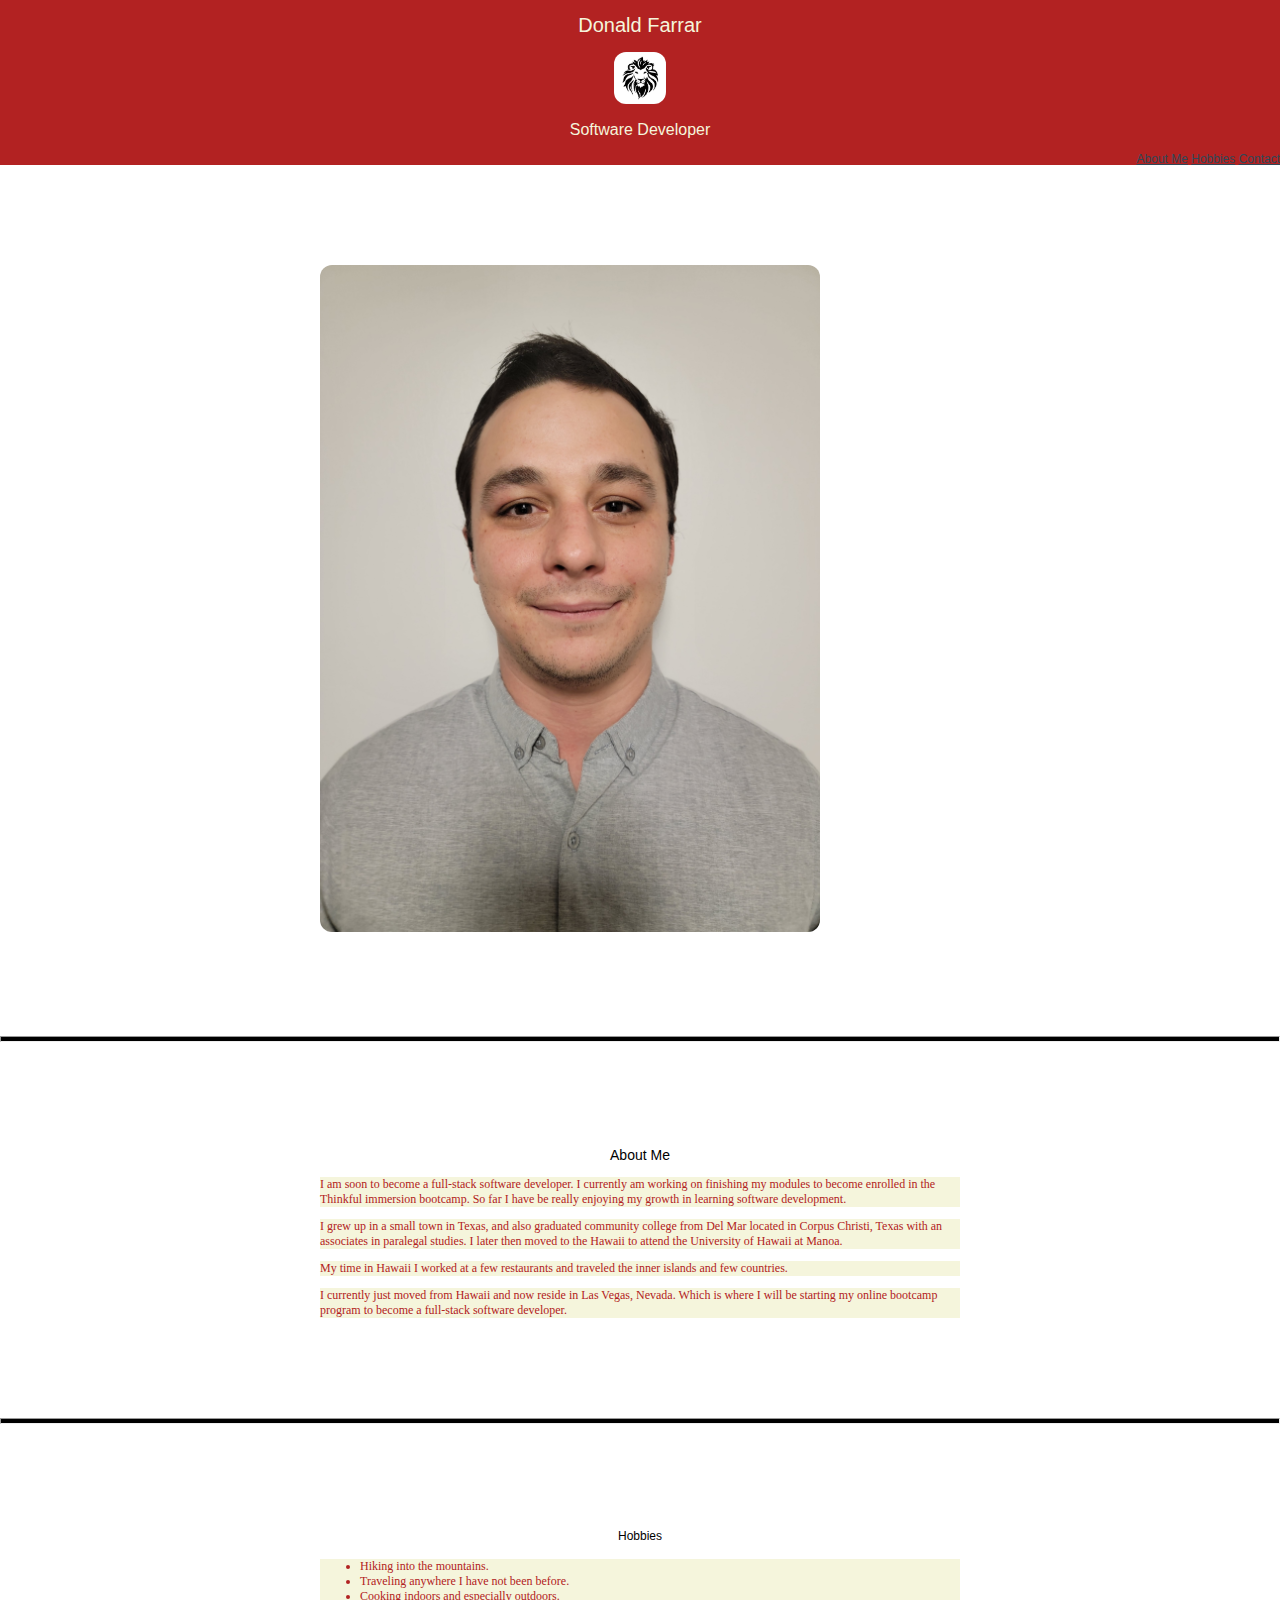
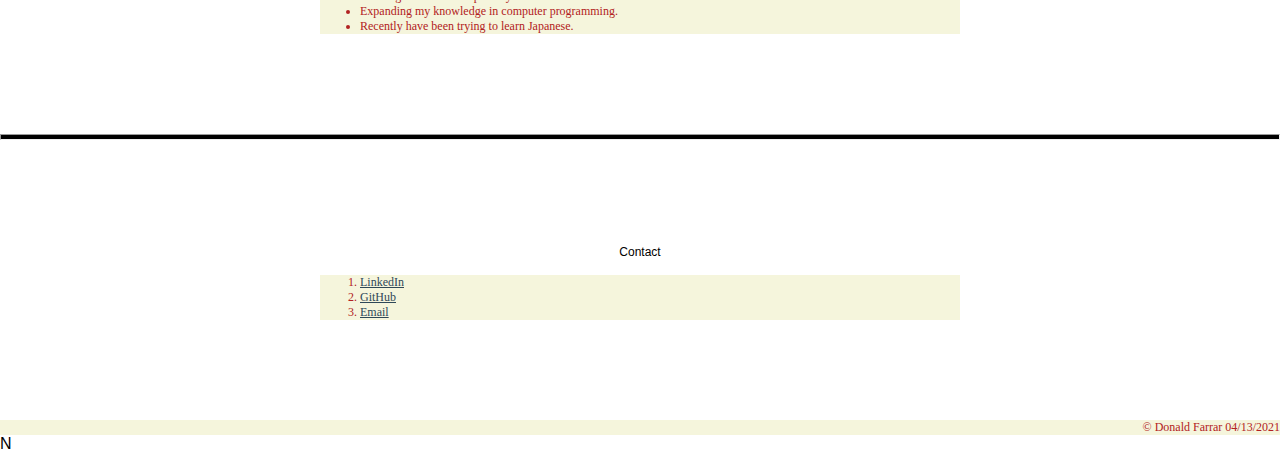
==== index.html @ 141d3fe0 "Add files via upload" ====
<!DOCTYPE html>
<html lang="en">
  <head>
    <meta charset="utf-8">
    <meta name="viewport" content="width=device-width">
    <title> Donald Farrar | Software Developer | Portfolio</title>
    <link href="style.css" rel="stylesheet" type="text/css" />
  </head>

  <body>

<!--Border with Logo-->

    <header>
     <div class="logo"><h1>Donald Farrar</h1></div>
     <img src="lion_graphic.jpg" width="52" alt="outline of a lions head">
		<h2>Software Developer</h2>

     <!--Navigation Tabs-->

    <nav>
        <a href="#About Me">About Me</a>
        <a href="#Hobbies">Hobbies</a>
        <a href="#Contact">Contact</a>
      </nav>
      </header>


    <main>

      <!--Profile Picture -->

      <section>
		<img src="professional_picture.jpg" width="500" alt="Picture of myself">
      </section>

    <hr>

<!--Introduction -->

        <section>
            <h3 class="border-top">About Me</h3>
          <p>I am soon to become a full-stack software developer. I currently am working on finishing my modules to become enrolled in the Thinkful immersion bootcamp. So far I have be really enjoying my growth in learning software development.</p>
          <p>I grew up in a small town in Texas, and also graduated community college from Del Mar located in Corpus Christi, Texas with an associates in paralegal studies. I later then moved to the Hawaii to attend the University of Hawaii at Manoa.</p>
          <p>My time in Hawaii I worked at a few restaurants and traveled the inner islands and few countries.</p>
          <p>I currently just moved from Hawaii and now reside in Las Vegas, Nevada. Which is where I will be starting my online bootcamp program to become a full-stack software developer.</p>
      </section>

          <hr>

<!-- Interest -->

    <section>
      <h4 class="border-top">Hobbies</h4>
            <ul>
              <li>Hiking into the mountains.</li>
              <li>Traveling anywhere I have not been before.</li>
              <li>Cooking indoors and especially outdoors.</li>
              <li>Expanding my knowledge in computer programming.</li>
              <li>Recently have been trying to learn Japanese.</li>
              </ul>
    </section>

      <hr>

      <!--Contact Information -->
            
            <section id="contact">
              <h4 class="border-top">Contact</h4>
              <ol>
                <li><a href="https://www.linkedin.com/in/donald-farrar-a90ab020b/" target="_blank">LinkedIn</a></li>
                <li><a href= "https://github.com/DonaldFarrar" target="_blank">GitHub</a></li>
                <li><a href="mailto:donfar09@gmail.com" target="_blank">Email</a></li>
              </ol>
            </section>

      </main>

<!-- Copyright -->

    <footer>
<p>&copy; Donald Farrar 04/13/2021</p>
      </footer>

    <script src="script.js"></script>N
  </body>
</html>
---- style.css ----
/* STYLE.CSS: */


/* -------  General Styles ------- */

body{
  margin: 0;
  font-family:Helvetica, Arial, sans-serif; ;
}


header {
height: 165px ;
background-color: firebrick;
text-align: center;
}


.logo {
  font-family: Helvetica, Arial, sans-serif;
  font-size: 50px;
  color: beige;
  text-align: center;
  letter-spacing: -5;
  padding: 1px;
}
header h1 {
  font-family: Helvetica, Arial, sans-serif;
  font-size: 20px;
  color: beige;
  text-align: center;
}

header h2 {
  font-family: Helvetica, Arial, sans-serif;
  font-size: 16px;
  color: beige;
  text-align: center;
}

header nav {
  font-family: Helvetica, Arial, sans-serif;
  text-align: right;
  font-size: 12px;
}

 footer {
background:beige ;
color: firebrick;
font-family: Cambria, Cochin, Georgia, Times, 'Times New Roman', serif;
font-size: 10px;
height: ;
padding: ;
text-align: justify;
 }
 
 section {
   padding: 0 25%;
   margin: 100px 0;
 }


/*---Type---*/
h1 { font-size: 30px; }
h2 { font-size: 18px; }
h3 { font-size: 14px; }
h4 { font-size: 12px; }

h1, h2, h3, h4 {
  font-family: Helvetica, Arial, sans-serif;
	color: black;
  text-align: center;
  font-weight: 500;
}




 p{
background:beige;
color: firebrick;
font-family: Cambria, Cochin, Georgia, Times, 'Times New Roman', serif;
font-size: 12px;
height: ;
padding: ;
 }


 p, li {
 font-family: Cambria, Cochin, Georgia, Times, 'Times New Roman', serif;
 margin-bottom: 0;
}


ul {
  background:beige ;
color: firebrick;
font-family: Cambria, Cochin, Georgia, Times, 'Times New Roman', serif;
font-size: 12px;
height: ;
padding: ;
text-align: left;
}

ol {
   background:beige ;
color: firebrick;
font-family: Cambria, Cochin, Georgia, Times, 'Times New Roman', serif;
font-size: 12px;
height: ;
padding: ;
text-align: left;
}


 footer p{
   font-size: 12px;
   text-align: right;
 }

 hr{
   padding: 2px;
   background-color: black;
 }

a{
  font-weight: 600px;
}

a:link {color: #2F4858;}
a:visited {color: #86BBD8;}
a:hover {color: #9EE493;}
a:active {color: #DAF7DC;}

/*---Modifier Styles---*/

.border-top {
  padding-top: 5px;
}

/*---Elements---*/

img {
  border-radius: 12px;
  text-align: center;
}
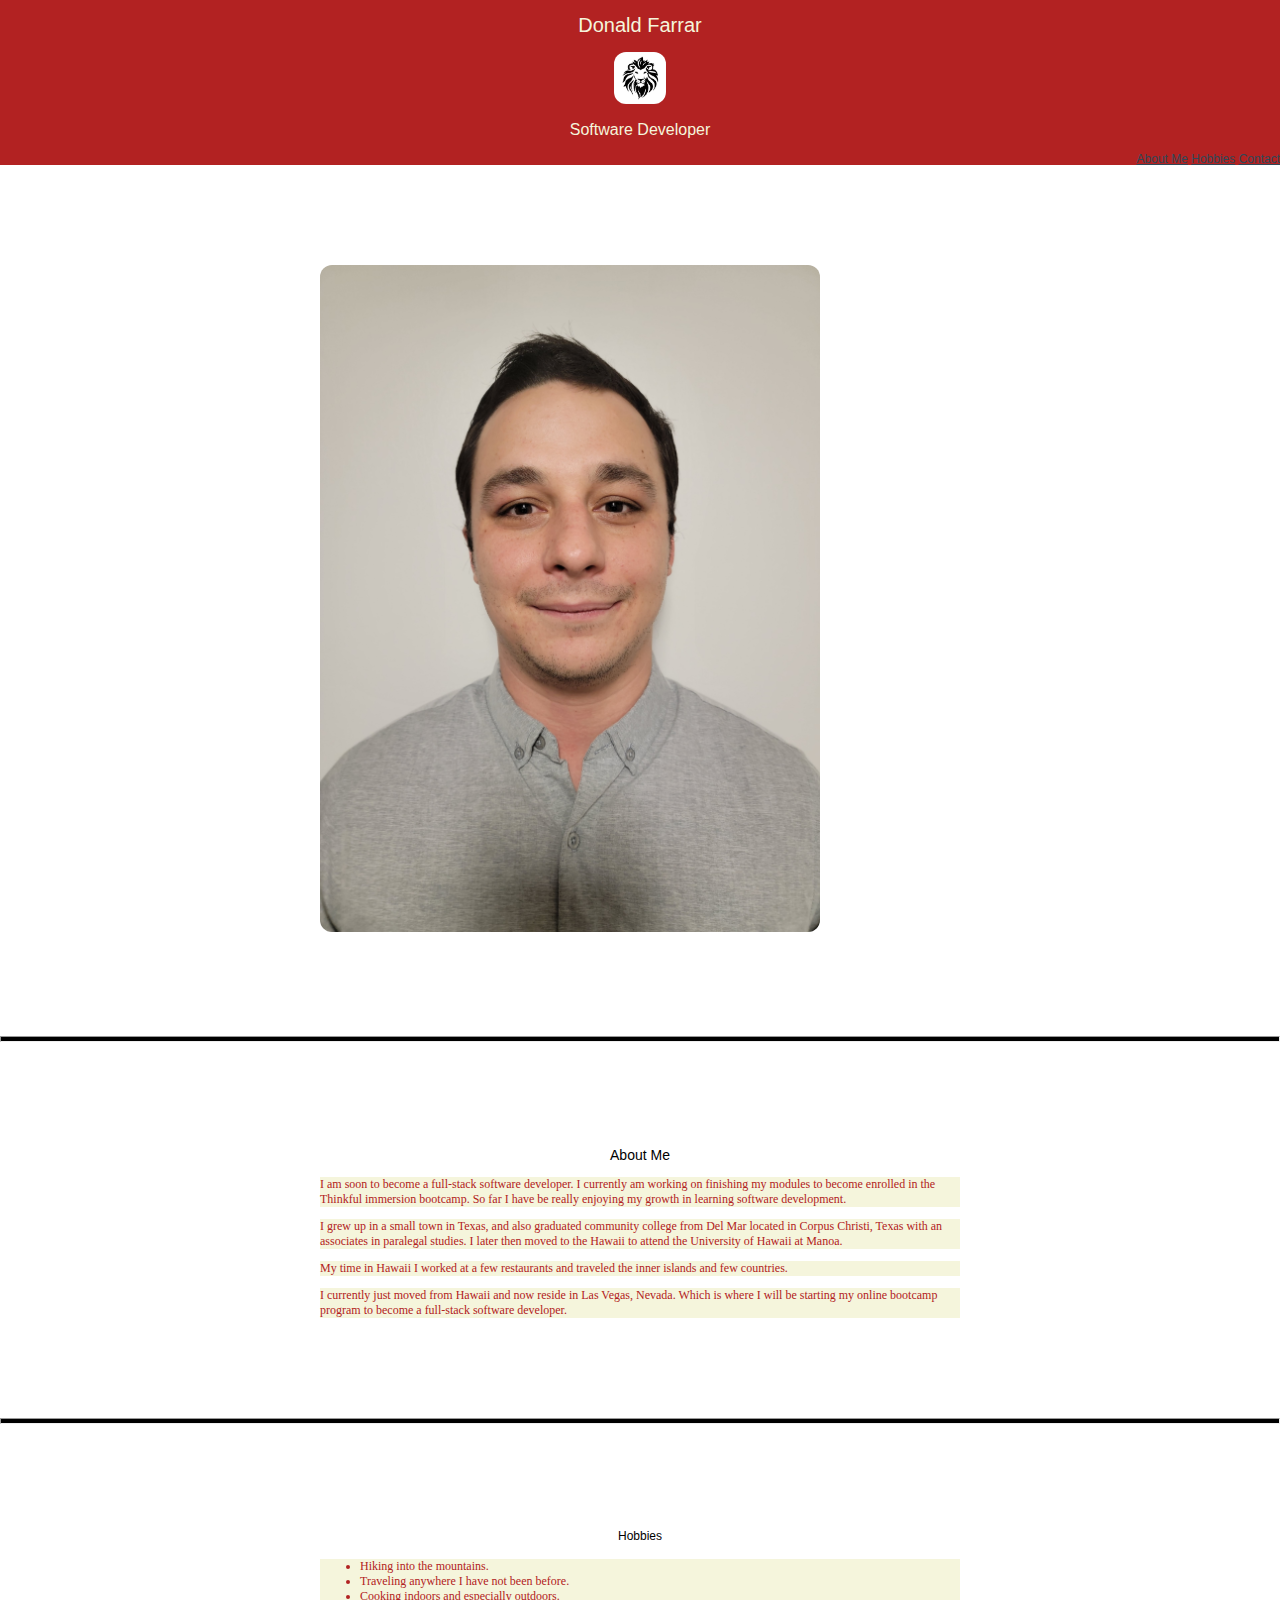
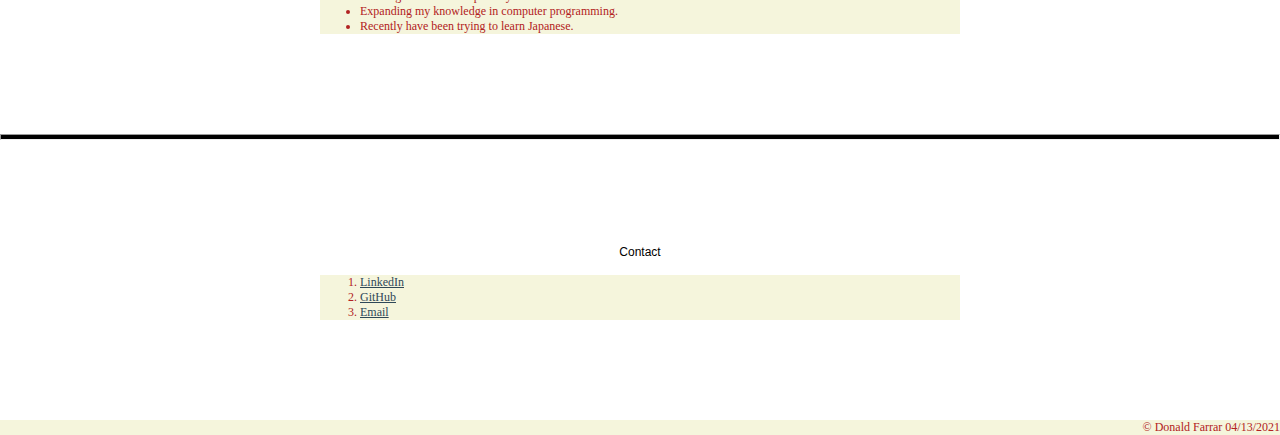
==== commit 62380bc7: "Add files via upload" ====
--- a/index.html
+++ b/index.html
@@ -64,7 +64,7 @@
       <hr>
 
       <!--Contact Information -->
-            
+     
             <section id="contact">
               <h4 class="border-top">Contact</h4>
               <ol>
@@ -82,7 +82,7 @@
 <p>&copy; Donald Farrar 04/13/2021</p>
       </footer>
 
-    <script src="script.js"></script>N
+    <script src="script.js"></script>
   </body>
 </html>
 
--- a/style.css
+++ b/style.css
@@ -42,6 +42,7 @@
   font-family: Helvetica, Arial, sans-serif;
   text-align: right;
   font-size: 12px;
+  color: beige;
 }
 
  footer {
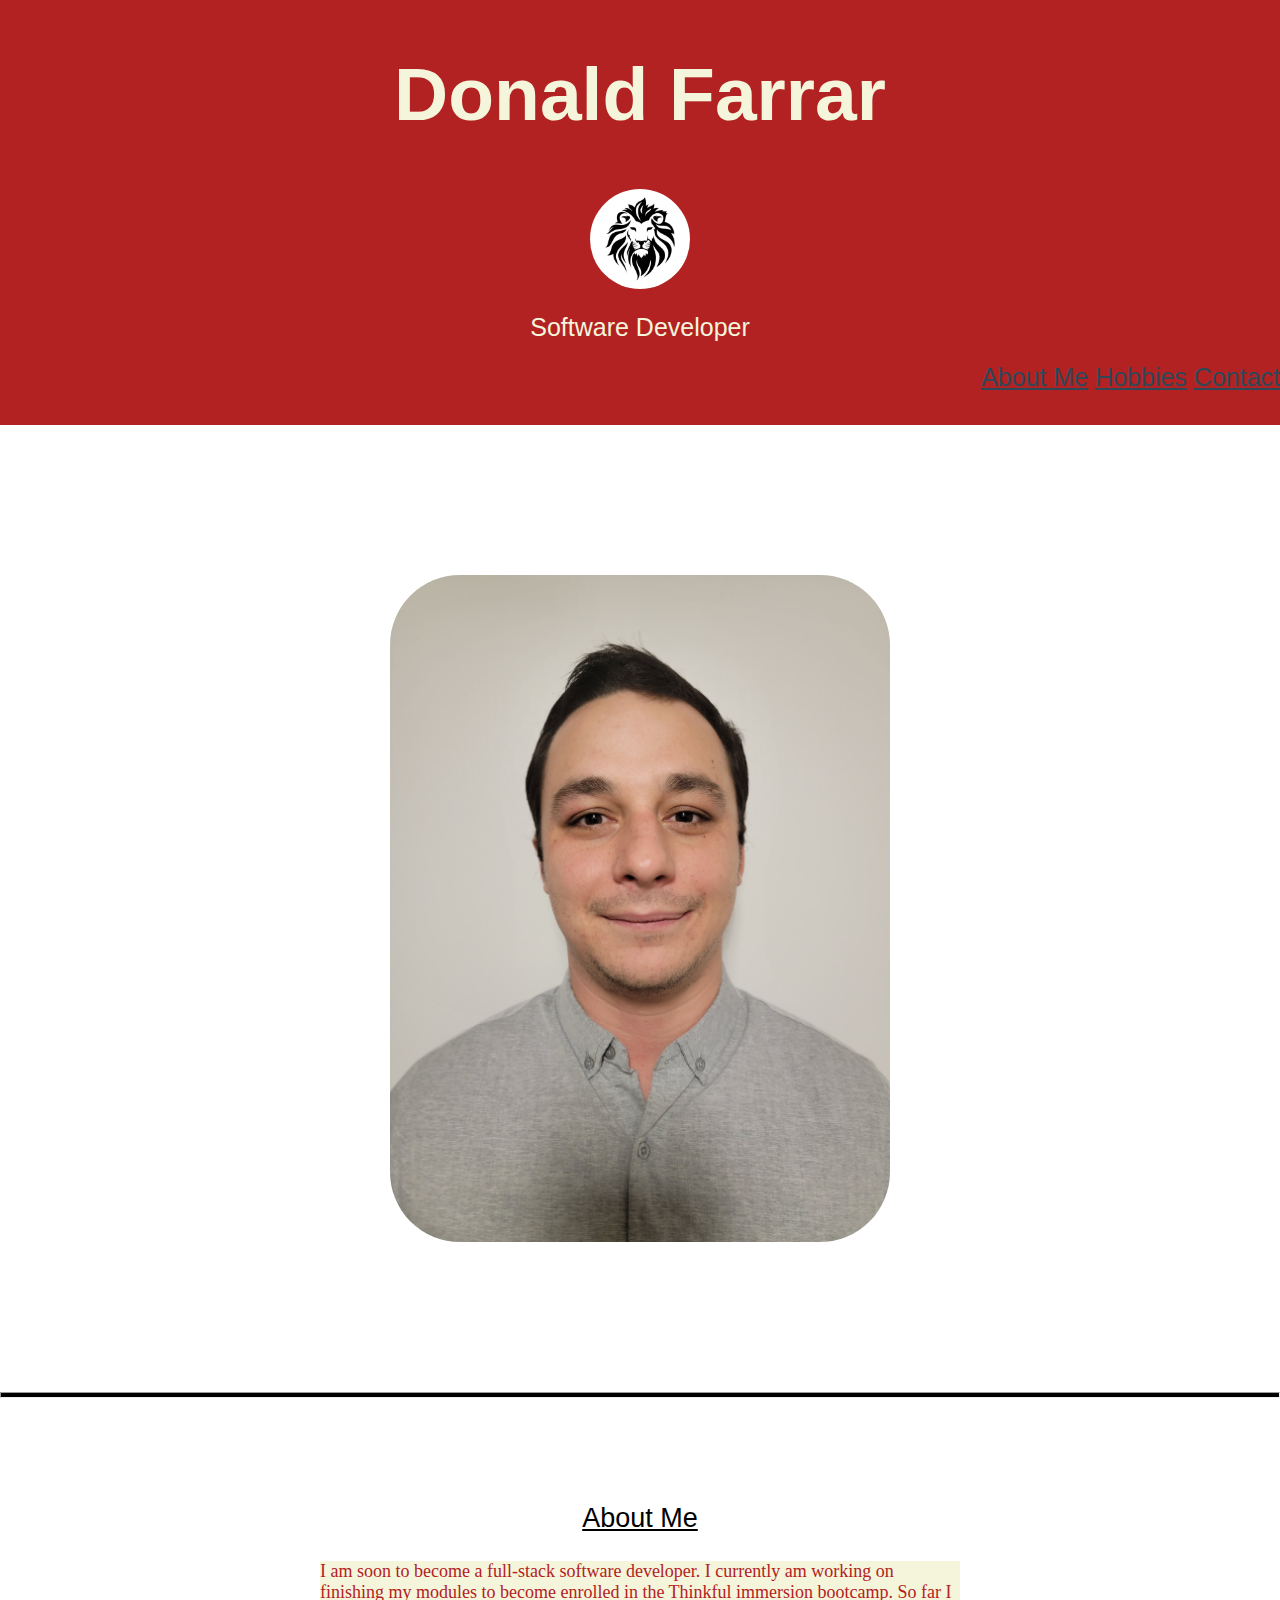
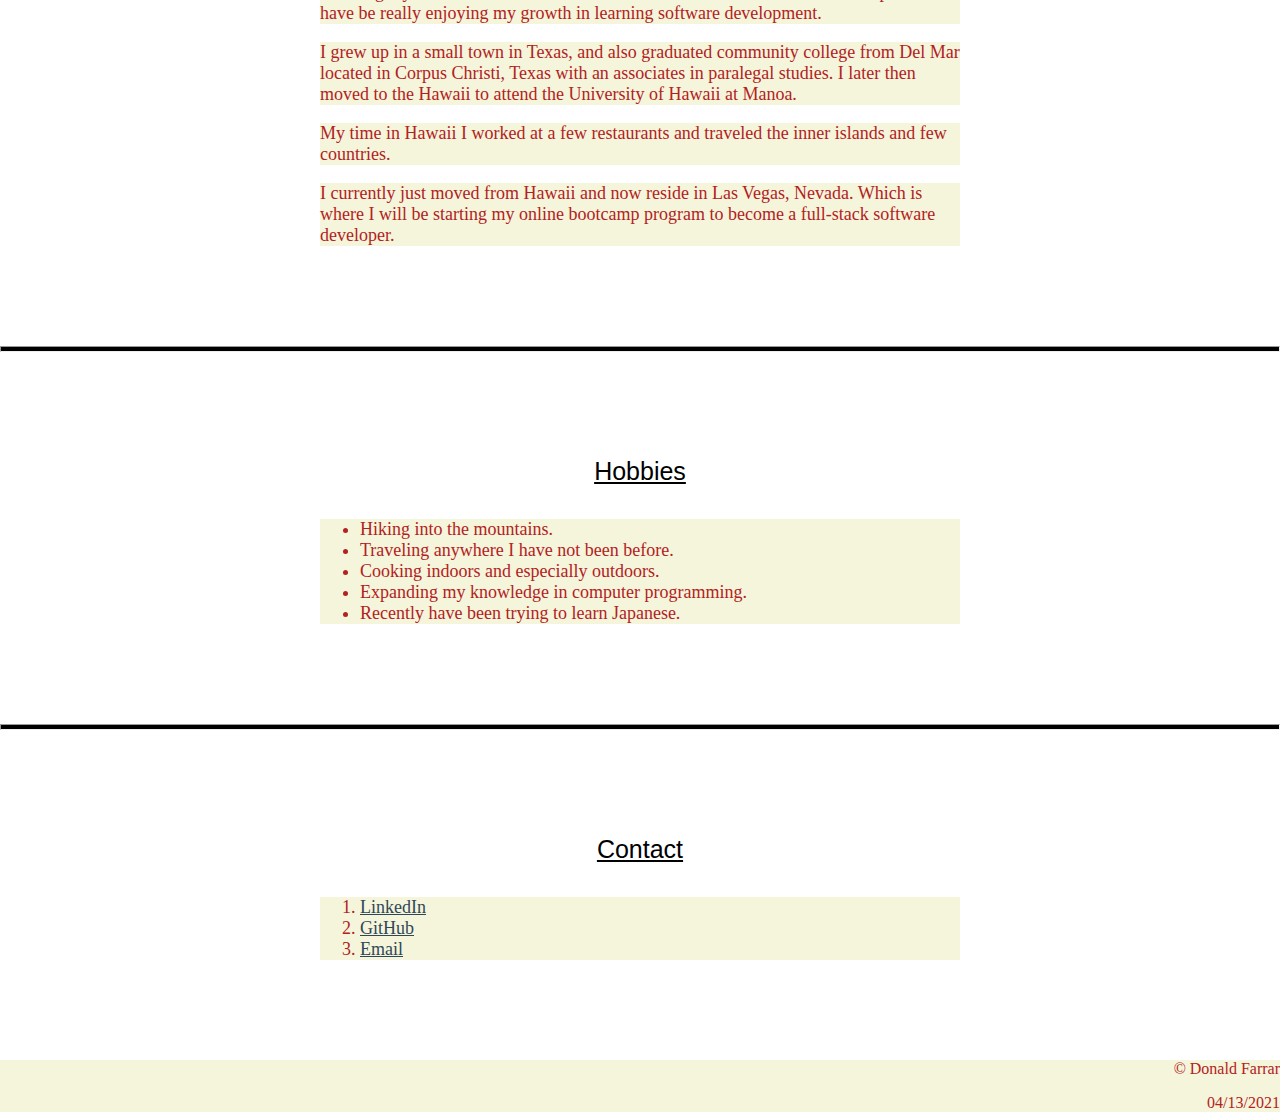
==== commit f5555fde: "Add files via upload" ====
--- a/index.html
+++ b/index.html
@@ -12,18 +12,18 @@
 <!--Border with Logo-->
 
     <header>
-     <div class="logo"><h1>Donald Farrar</h1></div>
-     <img src="lion_graphic.jpg" width="52" alt="outline of a lions head">
-		<h2>Software Developer</h2>
+     <div class="logo"><h1><strong>Donald Farrar</strong></h1></div>
+     <img src="lion_graphic.jpg" width="100" alt="outline of a lions head">
+		<h2><bold>Software Developer<bold></h2>
 
      <!--Navigation Tabs-->
 
     <nav>
-        <a href="#About Me">About Me</a>
+        <a href="#About-Me">About Me</a>
         <a href="#Hobbies">Hobbies</a>
         <a href="#Contact">Contact</a>
-      </nav>
-      </header>
+    </nav>
+    </header>
 
 
     <main>
@@ -31,15 +31,15 @@
       <!--Profile Picture -->
 
       <section>
-		<img src="professional_picture.jpg" width="500" alt="Picture of myself">
+		<img src="professional_picture.jpg" width="500" class="image-center" alt="Picture of myself">
       </section>
 
     <hr>
 
 <!--Introduction -->
 
-        <section>
-            <h3 class="border-top">About Me</h3>
+        <section id="About-Me">
+            <h3 class="border-top"><ins>About Me</ins></h3>
           <p>I am soon to become a full-stack software developer. I currently am working on finishing my modules to become enrolled in the Thinkful immersion bootcamp. So far I have be really enjoying my growth in learning software development.</p>
           <p>I grew up in a small town in Texas, and also graduated community college from Del Mar located in Corpus Christi, Texas with an associates in paralegal studies. I later then moved to the Hawaii to attend the University of Hawaii at Manoa.</p>
           <p>My time in Hawaii I worked at a few restaurants and traveled the inner islands and few countries.</p>
@@ -50,8 +50,8 @@
 
 <!-- Interest -->
 
-    <section>
-      <h4 class="border-top">Hobbies</h4>
+    <section id="Hobbies">
+      <h4 class="border-top"><ins>Hobbies</ins></h4>
             <ul>
               <li>Hiking into the mountains.</li>
               <li>Traveling anywhere I have not been before.</li>
@@ -65,8 +65,8 @@
 
       <!--Contact Information -->
      
-            <section id="contact">
-              <h4 class="border-top">Contact</h4>
+            <section id="Contact">
+              <h4 class="border-top"><ins>Contact</ins></h4>
               <ol>
                 <li><a href="https://www.linkedin.com/in/donald-farrar-a90ab020b/" target="_blank">LinkedIn</a></li>
                 <li><a href= "https://github.com/DonaldFarrar" target="_blank">GitHub</a></li>
@@ -79,10 +79,11 @@
 <!-- Copyright -->
 
     <footer>
-<p>&copy; Donald Farrar 04/13/2021</p>
+<p>&copy; Donald Farrar</p> 
+<p>04/13/2021</p>
       </footer>
 
-    <script src="script.js"></script>
   </body>
 </html>
 
+
--- a/style.css
+++ b/style.css
@@ -10,7 +10,7 @@
 
 
 header {
-height: 165px ;
+height: 425px ;
 background-color: firebrick;
 text-align: center;
 }
@@ -22,18 +22,18 @@
   color: beige;
   text-align: center;
   letter-spacing: -5;
-  padding: 1px;
+   padding: 1px;
 }
 header h1 {
   font-family: Helvetica, Arial, sans-serif;
-  font-size: 20px;
+  font-size: 75px;
   color: beige;
   text-align: center;
 }
 
 header h2 {
   font-family: Helvetica, Arial, sans-serif;
-  font-size: 16px;
+  font-size: 25px;
   color: beige;
   text-align: center;
 }
@@ -41,7 +41,7 @@
 header nav {
   font-family: Helvetica, Arial, sans-serif;
   text-align: right;
-  font-size: 12px;
+  font-size: 25px;
   color: beige;
 }
 
@@ -50,8 +50,6 @@
 color: firebrick;
 font-family: Cambria, Cochin, Georgia, Times, 'Times New Roman', serif;
 font-size: 10px;
-height: ;
-padding: ;
 text-align: justify;
  }
  
@@ -62,10 +60,10 @@
 
 
 /*---Type---*/
-h1 { font-size: 30px; }
-h2 { font-size: 18px; }
-h3 { font-size: 14px; }
-h4 { font-size: 12px; }
+h1 { font-size: 34px; }
+h2 { font-size: 30px; }
+h3 { font-size: 27px; }
+h4 { font-size: 25px; }
 
 h1, h2, h3, h4 {
   font-family: Helvetica, Arial, sans-serif;
@@ -81,9 +79,7 @@
 background:beige;
 color: firebrick;
 font-family: Cambria, Cochin, Georgia, Times, 'Times New Roman', serif;
-font-size: 12px;
-height: ;
-padding: ;
+font-size: 18px;
  }
 
 
@@ -97,9 +93,7 @@
   background:beige ;
 color: firebrick;
 font-family: Cambria, Cochin, Georgia, Times, 'Times New Roman', serif;
-font-size: 12px;
-height: ;
-padding: ;
+font-size: 18px;
 text-align: left;
 }
 
@@ -107,15 +101,13 @@
    background:beige ;
 color: firebrick;
 font-family: Cambria, Cochin, Georgia, Times, 'Times New Roman', serif;
-font-size: 12px;
-height: ;
-padding: ;
+font-size: 18px;
 text-align: left;
 }
 
 
  footer p{
-   font-size: 12px;
+   font-size: 16px;
    text-align: right;
  }
 
@@ -139,9 +131,18 @@
   padding-top: 5px;
 }
 
+.image-center {
+  padding: 50px;
+  display: block;
+  margin-top: 50px;
+  margin-right: auto;
+  margin-left: auto;
+}
+
 /*---Elements---*/
 
 img {
-  border-radius: 12px;
+  border-radius: 120px;
   text-align: center;
-}+}
+
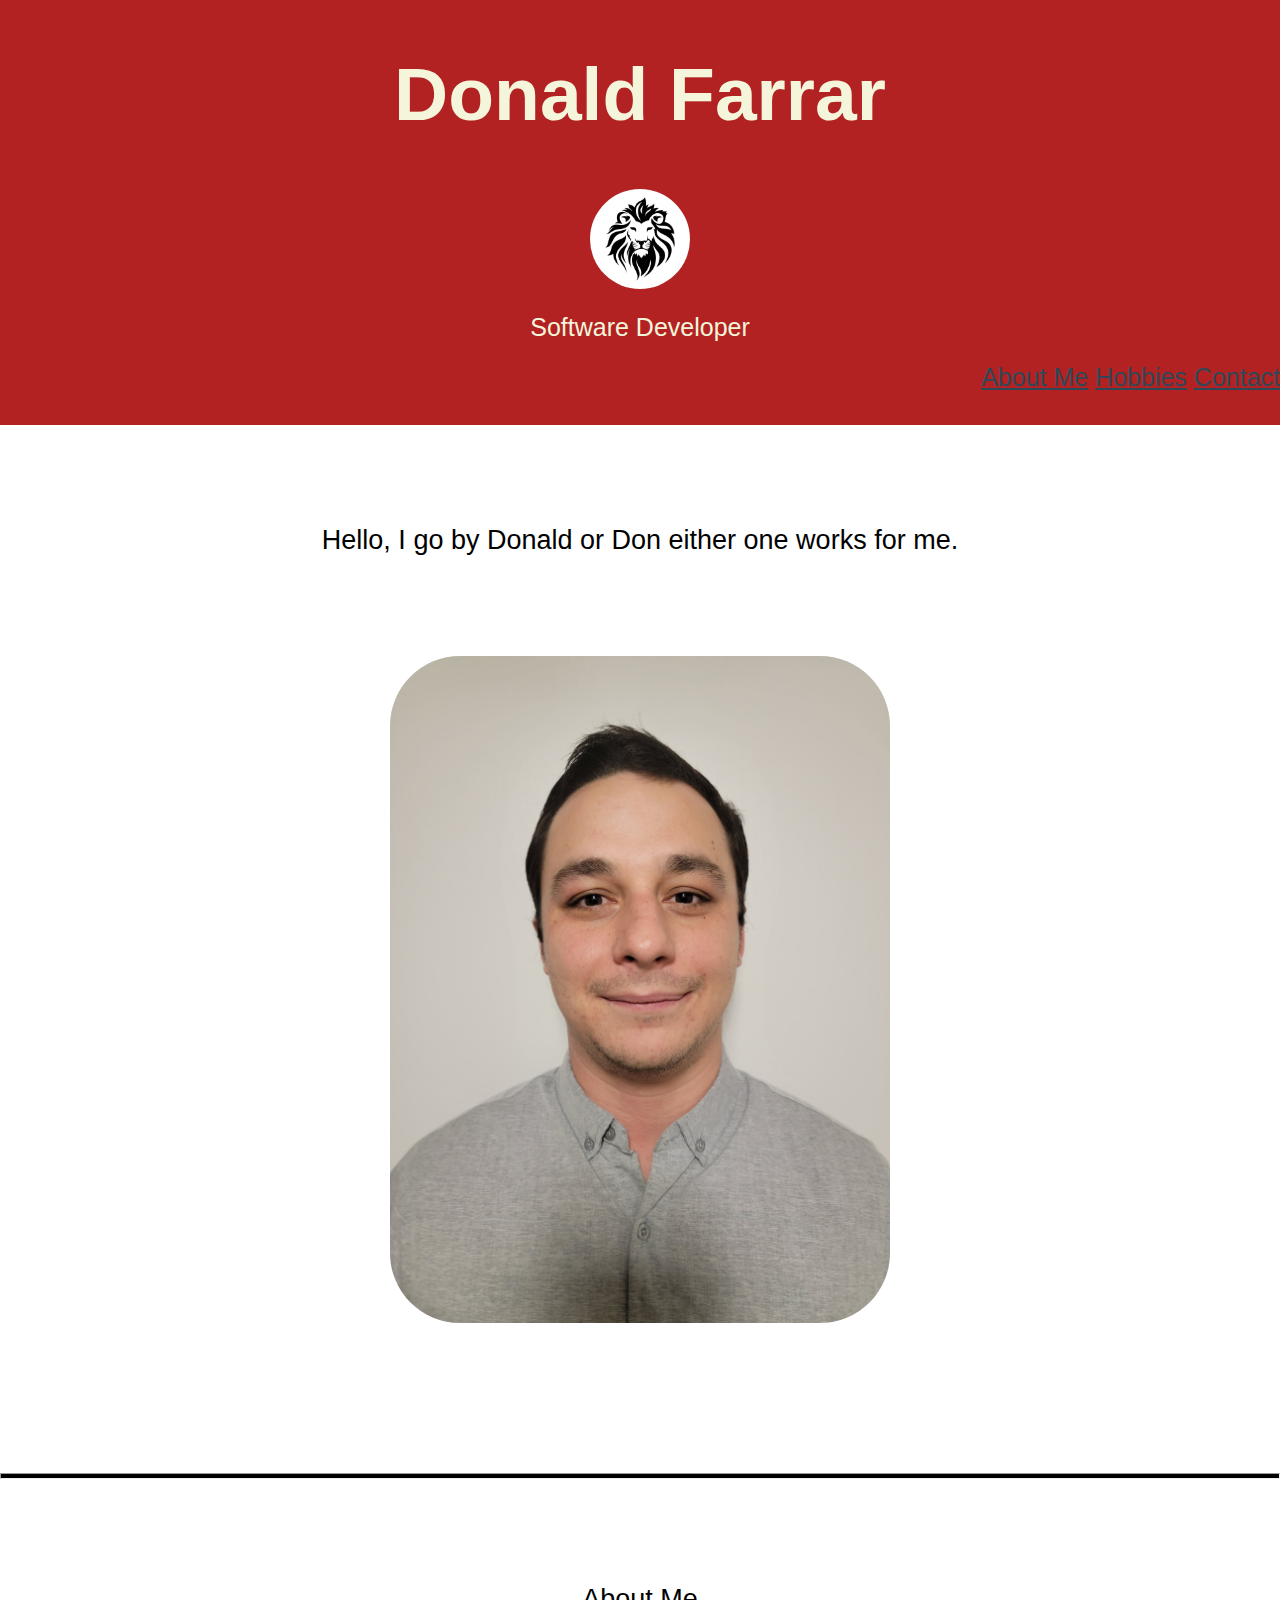
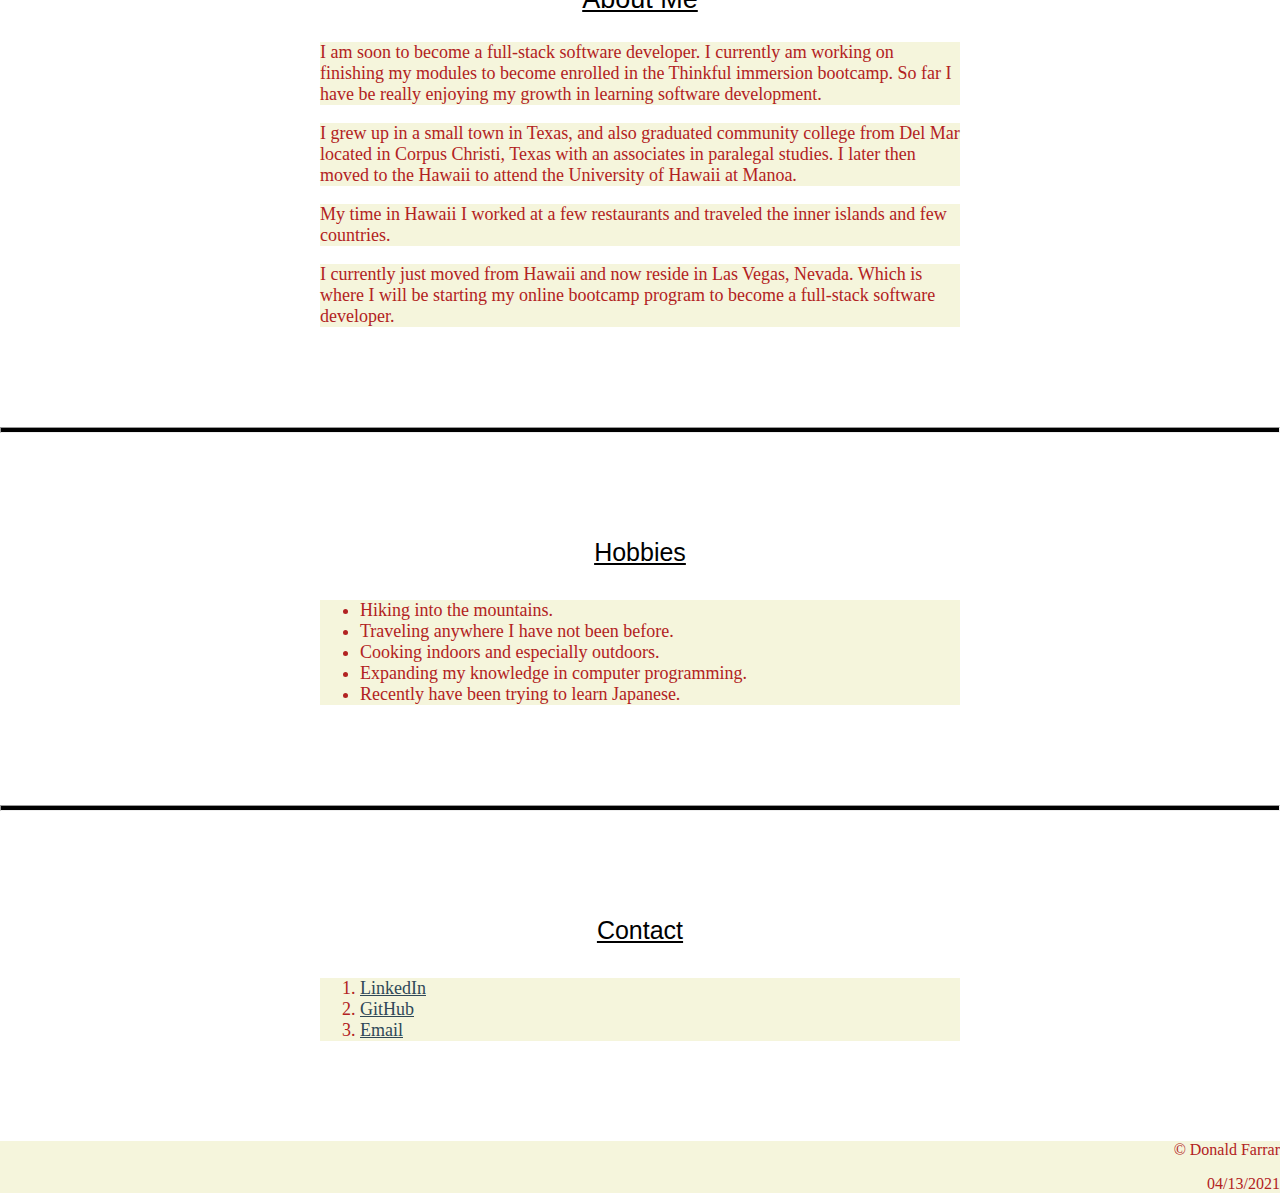
==== commit 4cc41b45: "Add files via upload" ====
--- a/index.html
+++ b/index.html
@@ -14,7 +14,7 @@
     <header>
      <div class="logo"><h1><strong>Donald Farrar</strong></h1></div>
      <img src="lion_graphic.jpg" width="100" alt="outline of a lions head">
-		<h2><bold>Software Developer<bold></h2>
+		<h2>Software Developer</h2>
 
      <!--Navigation Tabs-->
 
@@ -31,6 +31,7 @@
       <!--Profile Picture -->
 
       <section>
+    <h3> Hello, I go by Donald or Don either one works for me.</h3>
 		<img src="professional_picture.jpg" width="500" class="image-center" alt="Picture of myself">
       </section>
 
